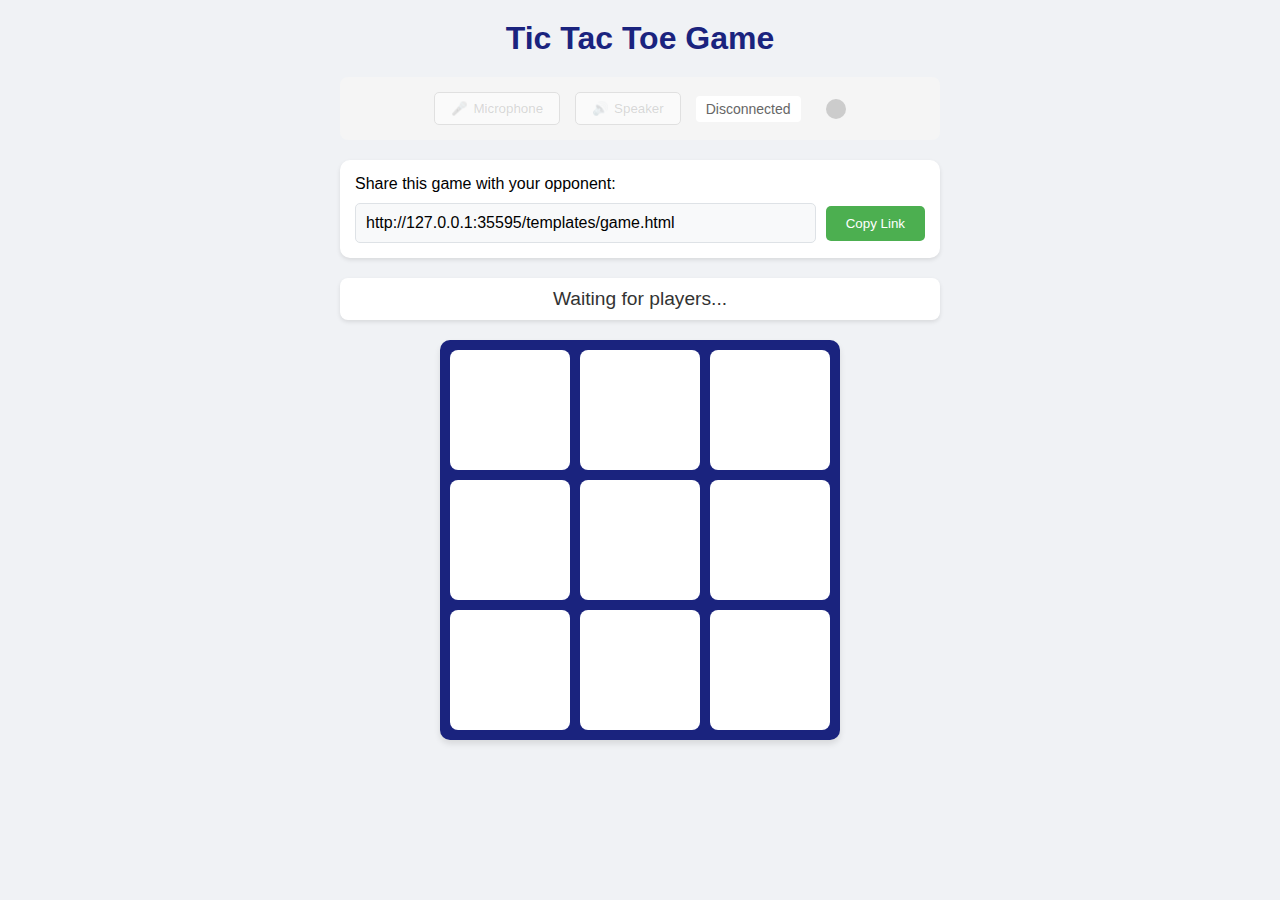
==== templates/game.html @ 7801955a "ass" ====
<!DOCTYPE html>
<html>
<head>
    <title>Tic Tac Toe - Game</title>
    <meta name="viewport" content="width=device-width, initial-scale=1.0">
    <link rel="stylesheet" href="/static/css/game.css">
    <style>
        .voice-controls {
            margin: 20px 0;
            padding: 15px;
            background: #f5f5f5;
            border-radius: 8px;
            display: flex;
            justify-content: center;
            align-items: center;
            gap: 15px;
            flex-wrap: wrap;
        }

        .voice-btn {
            padding: 8px 16px;
            border-radius: 5px;
            border: 1px solid #ccc;
            background: #fff;
            cursor: pointer;
            display: flex;
            align-items: center;
            gap: 5px;
            transition: all 0.3s;
        }

        .voice-btn.active {
            background: #e0e0e0;
        }

        .voice-btn:disabled {
            opacity: 0.5;
            cursor: not-allowed;
        }

        .connection-status {
            font-size: 14px;
            color: #666;
            padding: 5px 10px;
            border-radius: 4px;
            background: #fff;
        }

        .audio-indicator {
            width: 20px;
            height: 20px;
            border-radius: 50%;
            background: #ccc;
            margin-left: 10px;
        }

        .audio-indicator.active {
            background: #4CAF50;
            animation: pulse 1.5s infinite;
        }

        @keyframes pulse {
            0% { transform: scale(1); }
            50% { transform: scale(1.1); }
            100% { transform: scale(1); }
        }
    </style>
</head>
<body>
    <div class="container">
        <h1>Tic Tac Toe Game</h1>
        
        <!-- Voice Chat Controls -->
        <div class="voice-controls">
            <button id="micToggle" class="voice-btn" disabled>
                <span class="mic-icon">🎤</span> Microphone
            </button>
            <button id="speakerToggle" class="voice-btn" disabled>
                <span class="speaker-icon">🔊</span> Speaker
            </button>
            <div id="connectionStatus" class="connection-status">Voice: Waiting for opponent...</div>
            <div id="audioIndicator" class="audio-indicator"></div>
        </div>

        <div class="game-link">
            <div>Share this game with your opponent:</div>
            <div class="copy-link">
                <div class="game-url" id="gameUrl"></div>
                <button class="copy-button" onclick="copyGameLink()">Copy Link</button>
            </div>
        </div>
        <div id="status">Waiting for players...</div>
        <div class="board" id="board">
            <div class="cell" onclick="makeMove(0)"></div>
            <div class="cell" onclick="makeMove(1)"></div>
            <div class="cell" onclick="makeMove(2)"></div>
            <div class="cell" onclick="makeMove(3)"></div>
            <div class="cell" onclick="makeMove(4)"></div>
            <div class="cell" onclick="makeMove(5)"></div>
            <div class="cell" onclick="makeMove(6)"></div>
            <div class="cell" onclick="makeMove(7)"></div>
            <div class="cell" onclick="makeMove(8)"></div>
        </div>
        <div id="winnerDisplay" class="winner"></div>
        <button id="restartButton" onclick="restartGame()">Play Again</button>
    </div>
    <div id="toast" class="toast">Link copied to clipboard!</div>

    <script>
        let socket;
        let playerSymbol;
        let currentPlayer;
        let gameOver = false;
        let peerConnection;
        let localStream;
        let remoteStream;
        let isMuted = false;
        let isSpeakerOn = true;
        let audioContext;
        let audioAnalyser;
        let audioDataArray;

        // WebRTC configuration
        const configuration = {
            iceServers: [
                { urls: 'stun:stun.l.google.com:19302' },
                { urls: 'stun:stun1.l.google.com:19302' },
                { urls: 'stun:stun2.l.google.com:19302' },
                { urls: 'stun:stun3.l.google.com:19302' },
                { urls: 'stun:stun4.l.google.com:19302' }
            ]
        };

        // Audio visualization setup
        function setupAudioVisualization(stream) {
            audioContext = new (window.AudioContext || window.webkitAudioContext)();
            const source = audioContext.createMediaStreamSource(stream);
            audioAnalyser = audioContext.createAnalyser();
            audioAnalyser.fftSize = 32;
            source.connect(audioAnalyser);
            audioDataArray = new Uint8Array(audioAnalyser.frequencyBinCount);

            // Visualize audio levels
            function visualize() {
                if (!audioAnalyser) return;
                audioAnalyser.getByteFrequencyData(audioDataArray);
                const audioLevel = audioDataArray.reduce((a, b) => a + b) / audioDataArray.length;
                const indicator = document.getElementById('audioIndicator');
                indicator.classList.toggle('active', audioLevel > 50);
                requestAnimationFrame(visualize);
            }
            visualize();
        }

        async function initializeVoiceChat() {
            try {
                localStream = await navigator.mediaDevices.getUserMedia({ 
                    audio: {
                        echoCancellation: true,
                        noiseSuppression: true,
                        autoGainControl: true
                    }
                });
                
                setupAudioVisualization(localStream);
                
                const micToggle = document.getElementById('micToggle');
                const speakerToggle = document.getElementById('speakerToggle');
                micToggle.disabled = false;
                speakerToggle.disabled = false;
                
                setupPeerConnection();
                
                document.getElementById('connectionStatus').textContent = 'Voice: Ready';
            } catch (err) {
                console.error('Error accessing microphone:', err);
                document.getElementById('connectionStatus').textContent = 'Voice: Microphone access denied';
            }
        }

        function setupPeerConnection() {
            peerConnection = new RTCPeerConnection(configuration);

            localStream.getTracks().forEach(track => {
                peerConnection.addTrack(track, localStream);
            });

            peerConnection.ontrack = (event) => {
                remoteStream = event.streams[0];
                setupAudioVisualization(remoteStream);
            };

            peerConnection.onicecandidate = (event) => {
                if (event.candidate) {
                    socket.send(JSON.stringify({
                        type: 'ice-candidate',
                        candidate: event.candidate
                    }));
                }
            };

            peerConnection.onconnectionstatechange = () => {
                const statusElement = document.getElementById('connectionStatus');
                switch(peerConnection.connectionState) {
                    case 'connected':
                        statusElement.textContent = 'Voice: Connected';
                        break;
                    case 'disconnected':
                        statusElement.textContent = 'Voice: Disconnected';
                        break;
                    case 'failed':
                        statusElement.textContent = 'Voice: Connection failed';
                        break;
                }
            };
        }

        document.getElementById('micToggle').addEventListener('click', () => {
            isMuted = !isMuted;
            if (localStream) {
                localStream.getAudioTracks()[0].enabled = !isMuted;
            }
            const micButton = document.getElementById('micToggle');
            micButton.innerHTML = isMuted ? 
                '<span class="mic-icon">🎤</span> Unmute' : 
                '<span class="mic-icon">🎤</span> Mute';
            micButton.classList.toggle('active', isMuted);
        });

        document.getElementById('speakerToggle').addEventListener('click', () => {
            isSpeakerOn = !isSpeakerOn;
            if (remoteStream) {
                remoteStream.getAudioTracks()[0].enabled = isSpeakerOn;
            }
            const speakerButton = document.getElementById('speakerToggle');
            speakerButton.innerHTML = isSpeakerOn ? 
                '<span class="speaker-icon">🔊</span> Speaker' : 
                '<span class="speaker-icon">🔈</span> Muted';
            speakerButton.classList.toggle('active', !isSpeakerOn);
        });

        function connect() {
            const gameId = window.location.pathname.split('/').pop();
            const protocol = window.location.protocol === 'https:' ? 'wss:' : 'ws:';
            const wsUrl = `${protocol}//${window.location.host}/ws/${gameId}`;
            
            document.getElementById('gameUrl').textContent = window.location.href;
            
            socket = new WebSocket(wsUrl);

            socket.onopen = function() {
                initializeVoiceChat();
            };

            socket.onmessage = async function(event) {
                const data = JSON.parse(event.data);
                
                switch(data.type) {
                    case 'ice-candidate':
                        if (peerConnection) {
                            try {
                                await peerConnection.addIceCandidate(data.candidate);
                            } catch (err) {
                                console.error('Error adding ICE candidate:', err);
                            }
                        }
                        break;

                    case 'offer':
                        if (peerConnection) {
                            try {
                                await peerConnection.setRemoteDescription(new RTCSessionDescription(data.offer));
                                const answer = await peerConnection.createAnswer();
                                await peerConnection.setLocalDescription(answer);
                                socket.send(JSON.stringify({
                                    type: 'answer',
                                    answer: answer
                                }));
                            } catch (err) {
                                console.error('Error handling offer:', err);
                            }
                        }
                        break;

                    case 'answer':
                        if (peerConnection) {
                            try {
                                await peerConnection.setRemoteDescription(new RTCSessionDescription(data.answer));
                            } catch (err) {
                                console.error('Error handling answer:', err);
                            }
                        }
                        break;

                    case 'init':
                        playerSymbol = data.symbol;
                        currentPlayer = data.currentPlayer;
                        gameOver = data.gameOver;
                        updateBoard(data.board);
                        updateGameState(data);
                        
                        if (data.playersReady === 2) {
                            updateStatus();
                            if (playerSymbol === 'O' && peerConnection) {
                                try {
                                    const offer = await peerConnection.createOffer();
                                    await peerConnection.setLocalDescription(offer);
                                    socket.send(JSON.stringify({
                                        type: 'offer',
                                        offer: offer
                                    }));
                                } catch (err) {
                                    console.error('Error creating offer:', err);
                                }
                            }
                        }
                        break;

                    case 'update':
                        currentPlayer = data.currentPlayer;
                        gameOver = data.gameOver;
                        updateBoard(data.board);
                        updateGameState(data);
                        break;
                }
            };

            socket.onerror = function(error) {
                console.error('WebSocket Error:', error);
                document.getElementById('connectionStatus').textContent = 'Connection error';
            };

            socket.onclose = function() {
                console.log('WebSocket Connection Closed');
                document.getElementById('connectionStatus').textContent = 'Disconnected';
                if (peerConnection) {
                    peerConnection.close();
                }
                if (localStream) {
                    localStream.getTracks().forEach(track => track.stop());
                }
                if (audioContext) {
                    audioContext.close();
                }
            };
        }

        function updateBoard(board) {
            const cells = document.getElementsByClassName('cell');
            for (let i = 0; i < cells.length; i++) {
                cells[i].textContent = board[i] || '';
                cells[i].className = 'cell' + (gameOver ? ' disabled' : '');
            }
        }

        function updateStatus() {
            const statusElement = document.getElementById('status');
            if (gameOver) {
                statusElement.textContent = 'Game Over';
            } else {
                statusElement.textContent = `You are Player ${playerSymbol}. ${currentPlayer}'s turn`;
            }
        }

        function updateGameState(data) {
            const winnerDisplay = document.getElementById('winnerDisplay');
            const restartButton = document.getElementById('restartButton');
            
            if (data.gameOver) {
                if (data.winner === 'draw') {
                    winnerDisplay.textContent = "It's a Draw!";
                } else {
                    winnerDisplay.textContent = `Player ${data.winner} Wins!`;
                }
                restartButton.style.display = 'block';
            } else {
                winnerDisplay.textContent = '';
                restartButton.style.display = 'none';
            }
            
            updateStatus();
        }

        function makeMove(position) {
            if (!gameOver && currentPlayer === playerSymbol) {
                socket.send(JSON.stringify({
                    type: 'move',
                    position: position
                }));
            }
        }

        function restartGame() {
            socket.send(JSON.stringify({
                type: 'restart'
            }));
        }

        function copyGameLink() {
            navigator.clipboard.writeText(window.location.href)
                .then(() => {
                    showToast();
                })
                .catch(err => {
                    console.error('Failed to copy:', err);
                });
        }

        function showToast() {
            const toast = document.getElementById('toast');
            toast.style.display = 'block';
            setTimeout(() => {
                toast.style.display = 'none';
            }, 2000);
        }

        // Handle page visibility changes
        document.addEventListener('visibilitychange', () => {
            if (document.hidden && localStream) {
                // Mute audio when tab is not visible
                localStream.getAudioTracks().forEach(track => {
                    track.enabled = false;
                });
                document.getElementById('micToggle').classList.add('active');
            } else if (!document.hidden && localStream && !isMuted) {
                // Unmute audio when tab becomes visible (if not manually muted)
                localStream.getAudioTracks().forEach(track => {
                    track.enabled = true;
                });
                document.getElementById('micToggle').classList.remove('active');
            }
        });

        // Handle before unload to cleanup resources
        window.addEventListener('beforeunload', () => {
            if (peerConnection) {
                peerConnection.close();
            }
            if (localStream) {
                localStream.getTracks().forEach(track => track.stop());
            }
            if (audioContext) {
                audioContext.close();
            }
            if (socket) {
                socket.close();
            }
        });

        // Initialize connection when page loads
        connect();
    </script>
</body>
</html>
---- static/css/game.css ----
* {
    margin: 0;
    padding: 0;
    box-sizing: border-box;
    font-family: 'Arial', sans-serif;
}

body {
    background-color: #f0f2f5;
    min-height: 100vh;
    padding: 20px;
    display: flex;
    flex-direction: column;
    align-items: center;
}

.container {
    max-width: 600px;
    width: 100%;
    margin: 0 auto;
}

h1 {
    color: #1a237e;
    text-align: center;
    margin-bottom: 20px;
    font-size: 2rem;
}

.game-link {
    background-color: #ffffff;
    border-radius: 10px;
    padding: 15px;
    margin: 20px 0;
    box-shadow: 0 2px 4px rgba(0,0,0,0.1);
    width: 100%;
}

.copy-link {
    display: flex;
    align-items: center;
    gap: 10px;
    margin-top: 10px;
}

.game-url {
    flex: 1;
    padding: 10px;
    background-color: #f8f9fa;
    border-radius: 5px;
    border: 1px solid #dee2e6;
    word-break: break-all;
}

.copy-button {
    padding: 10px 20px;
    background-color: #4CAF50;
    color: white;
    border: none;
    border-radius: 5px;
    cursor: pointer;
    transition: background-color 0.3s;
}

.copy-button:hover {
    background-color: #45a049;
}

#status {
    text-align: center;
    font-size: 1.2rem;
    margin: 15px 0;
    color: #333;
    padding: 10px;
    background-color: #fff;
    border-radius: 8px;
    box-shadow: 0 2px 4px rgba(0,0,0,0.1);
}

.board {
    display: grid;
    grid-template-columns: repeat(3, 1fr);
    gap: 10px;
    max-width: 400px;
    width: 100%;
    margin: 20px auto;
    background-color: #1a237e;
    padding: 10px;
    border-radius: 10px;
    box-shadow: 0 4px 6px rgba(0,0,0,0.1);
}

.cell {
    aspect-ratio: 1;
    background-color: white;
    border: none;
    border-radius: 8px;
    display: flex;
    align-items: center;
    justify-content: center;
    font-size: min(10vw, 40px);
    font-weight: bold;
    cursor: pointer;
    transition: all 0.3s ease;
    color: #1a237e;
}

.cell:hover:not(.disabled) {
    transform: scale(0.95);
    background-color: #e3f2fd;
}

.cell.disabled {
    cursor: not-allowed;
    opacity: 0.8;
}

.winner {
    text-align: center;
    font-size: 1.5rem;
    margin: 20px 0;
    color: #2e7d32;
    font-weight: bold;
}

#restartButton {
    padding: 12px 30px;
    font-size: 1.1rem;
    background-color: #1a237e;
    color: white;
    border: none;
    border-radius: 25px;
    cursor: pointer;
    transition: all 0.3s ease;
    display: none;
    margin: 20px auto;
}

#restartButton:hover {
    background-color: #283593;
    transform: scale(1.05);
}

/* Toast notification style */
.toast {
    position: fixed;
    bottom: 20px;
    left: 50%;
    transform: translateX(-50%);
    background-color: #333;
    color: white;
    padding: 12px 24px;
    border-radius: 25px;
    display: none;
    animation: fadeInOut 2s ease;
}

@keyframes fadeInOut {
    0% { opacity: 0; transform: translate(-50%, 20px); }
    20% { opacity: 1; transform: translate(-50%, 0); }
    80% { opacity: 1; transform: translate(-50%, 0); }
    100% { opacity: 0; transform: translate(-50%, -20px); }
}

/* Responsive design */
@media (max-width: 480px) {
    body {
        padding: 10px;
    }

    h1 {
        font-size: 1.5rem;
    }

    .game-link {
        padding: 10px;
    }

    .copy-link {
        flex-direction: column;
    }

    .copy-button {
        width: 100%;
    }
}
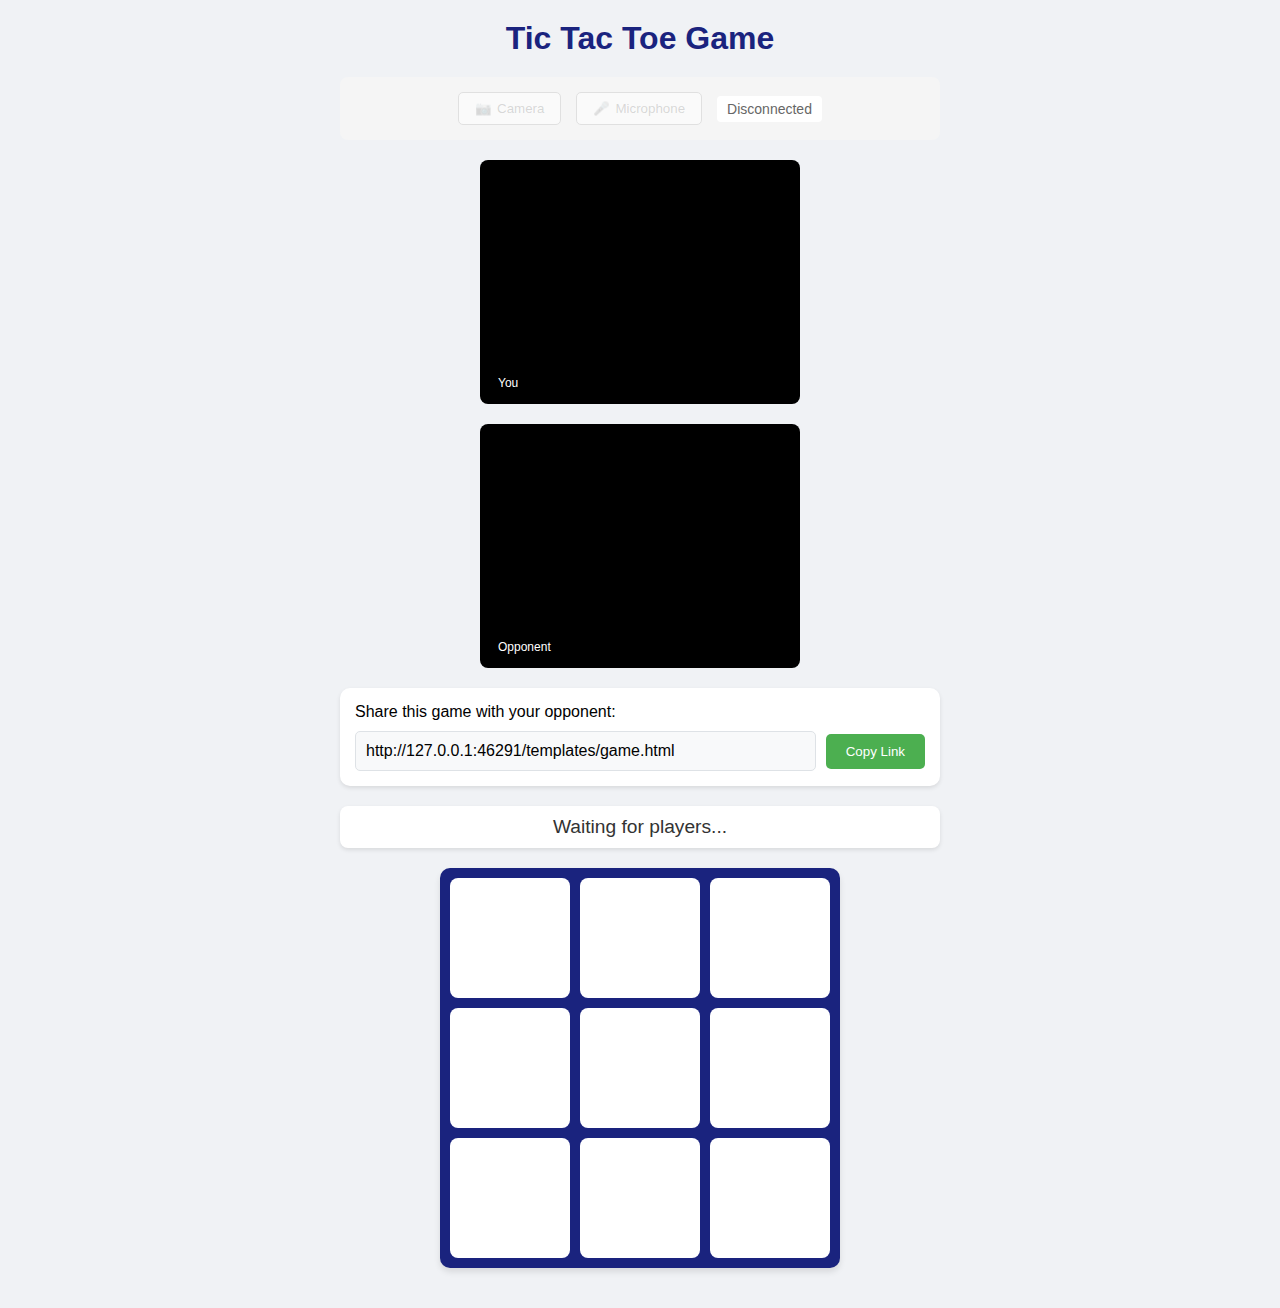
==== commit c3ccb4d9: "aa" ====
--- a/templates/game.html
+++ b/templates/game.html
@@ -5,7 +5,7 @@
     <meta name="viewport" content="width=device-width, initial-scale=1.0">
     <link rel="stylesheet" href="/static/css/game.css">
     <style>
-        .voice-controls {
+        .video-controls {
             margin: 20px 0;
             padding: 15px;
             background: #f5f5f5;
@@ -17,7 +17,7 @@
             flex-wrap: wrap;
         }
 
-        .voice-btn {
+        .video-btn {
             padding: 8px 16px;
             border-radius: 5px;
             border: 1px solid #ccc;
@@ -29,11 +29,11 @@
             transition: all 0.3s;
         }
 
-        .voice-btn.active {
+        .video-btn.active {
             background: #e0e0e0;
         }
 
-        .voice-btn:disabled {
+        .video-btn:disabled {
             opacity: 0.5;
             cursor: not-allowed;
         }
@@ -46,23 +46,37 @@
             background: #fff;
         }
 
-        .audio-indicator {
-            width: 20px;
-            height: 20px;
-            border-radius: 50%;
-            background: #ccc;
-            margin-left: 10px;
-        }
-
-        .audio-indicator.active {
-            background: #4CAF50;
-            animation: pulse 1.5s infinite;
-        }
-
-        @keyframes pulse {
-            0% { transform: scale(1); }
-            50% { transform: scale(1.1); }
-            100% { transform: scale(1); }
+        .video-container {
+            display: flex;
+            justify-content: center;
+            gap: 20px;
+            margin-bottom: 20px;
+            flex-wrap: wrap;
+        }
+
+        .video-wrapper {
+            position: relative;
+            width: 320px;
+            background: #000;
+            border-radius: 8px;
+            overflow: hidden;
+        }
+
+        .video-wrapper video {
+            width: 100%;
+            height: 240px;
+            object-fit: cover;
+        }
+
+        .video-label {
+            position: absolute;
+            bottom: 10px;
+            left: 10px;
+            background: rgba(0, 0, 0, 0.5);
+            color: white;
+            padding: 4px 8px;
+            border-radius: 4px;
+            font-size: 12px;
         }
     </style>
 </head>
@@ -70,16 +84,27 @@
     <div class="container">
         <h1>Tic Tac Toe Game</h1>
         
-        <!-- Voice Chat Controls -->
-        <div class="voice-controls">
-            <button id="micToggle" class="voice-btn" disabled>
+        <!-- Video Chat Controls -->
+        <div class="video-controls">
+            <button id="cameraToggle" class="video-btn" disabled>
+                <span class="camera-icon">📷</span> Camera
+            </button>
+            <button id="micToggle" class="video-btn" disabled>
                 <span class="mic-icon">🎤</span> Microphone
             </button>
-            <button id="speakerToggle" class="voice-btn" disabled>
-                <span class="speaker-icon">🔊</span> Speaker
-            </button>
-            <div id="connectionStatus" class="connection-status">Voice: Waiting for opponent...</div>
-            <div id="audioIndicator" class="audio-indicator"></div>
+            <div id="connectionStatus" class="connection-status">Video: Waiting for opponent...</div>
+        </div>
+
+        <!-- Video Streams -->
+        <div class="video-container">
+            <div class="video-wrapper">
+                <video id="localVideo" autoplay muted playsinline></video>
+                <div class="video-label">You</div>
+            </div>
+            <div class="video-wrapper">
+                <video id="remoteVideo" autoplay playsinline></video>
+                <div class="video-label">Opponent</div>
+            </div>
         </div>
 
         <div class="game-link">
@@ -114,11 +139,8 @@
         let peerConnection;
         let localStream;
         let remoteStream;
-        let isMuted = false;
-        let isSpeakerOn = true;
-        let audioContext;
-        let audioAnalyser;
-        let audioDataArray;
+        let isVideoMuted = false;
+        let isAudioMuted = false;
 
         // WebRTC configuration
         const configuration = {
@@ -131,30 +153,13 @@
             ]
         };
 
-        // Audio visualization setup
-        function setupAudioVisualization(stream) {
-            audioContext = new (window.AudioContext || window.webkitAudioContext)();
-            const source = audioContext.createMediaStreamSource(stream);
-            audioAnalyser = audioContext.createAnalyser();
-            audioAnalyser.fftSize = 32;
-            source.connect(audioAnalyser);
-            audioDataArray = new Uint8Array(audioAnalyser.frequencyBinCount);
-
-            // Visualize audio levels
-            function visualize() {
-                if (!audioAnalyser) return;
-                audioAnalyser.getByteFrequencyData(audioDataArray);
-                const audioLevel = audioDataArray.reduce((a, b) => a + b) / audioDataArray.length;
-                const indicator = document.getElementById('audioIndicator');
-                indicator.classList.toggle('active', audioLevel > 50);
-                requestAnimationFrame(visualize);
-            }
-            visualize();
-        }
-
-        async function initializeVoiceChat() {
+        async function initializeVideoChat() {
             try {
                 localStream = await navigator.mediaDevices.getUserMedia({ 
+                    video: {
+                        width: { ideal: 1280 },
+                        height: { ideal: 720 }
+                    },
                     audio: {
                         echoCancellation: true,
                         noiseSuppression: true,
@@ -162,19 +167,19 @@
                     }
                 });
                 
-                setupAudioVisualization(localStream);
+                document.getElementById('localVideo').srcObject = localStream;
                 
+                const cameraToggle = document.getElementById('cameraToggle');
                 const micToggle = document.getElementById('micToggle');
-                const speakerToggle = document.getElementById('speakerToggle');
+                cameraToggle.disabled = false;
                 micToggle.disabled = false;
-                speakerToggle.disabled = false;
                 
                 setupPeerConnection();
                 
-                document.getElementById('connectionStatus').textContent = 'Voice: Ready';
+                document.getElementById('connectionStatus').textContent = 'Video: Ready';
             } catch (err) {
-                console.error('Error accessing microphone:', err);
-                document.getElementById('connectionStatus').textContent = 'Voice: Microphone access denied';
+                console.error('Error accessing camera/microphone:', err);
+                document.getElementById('connectionStatus').textContent = 'Video: Camera/Microphone access denied';
             }
         }
 
@@ -187,7 +192,7 @@
 
             peerConnection.ontrack = (event) => {
                 remoteStream = event.streams[0];
-                setupAudioVisualization(remoteStream);
+                document.getElementById('remoteVideo').srcObject = remoteStream;
             };
 
             peerConnection.onicecandidate = (event) => {
@@ -203,40 +208,44 @@
                 const statusElement = document.getElementById('connectionStatus');
                 switch(peerConnection.connectionState) {
                     case 'connected':
-                        statusElement.textContent = 'Voice: Connected';
+                        statusElement.textContent = 'Video: Connected';
                         break;
                     case 'disconnected':
-                        statusElement.textContent = 'Voice: Disconnected';
+                        statusElement.textContent = 'Video: Disconnected';
                         break;
                     case 'failed':
-                        statusElement.textContent = 'Voice: Connection failed';
-                        break;
-                }
-            };
-        }
+                        statusElement.textContent = 'Video: Connection failed';
+                        break;
+                }
+            };
+        }
+
+        document.getElementById('cameraToggle').addEventListener('click', () => {
+            isVideoMuted = !isVideoMuted;
+            if (localStream) {
+                localStream.getVideoTracks().forEach(track => {
+                    track.enabled = !isVideoMuted;
+                });
+            }
+            const cameraButton = document.getElementById('cameraToggle');
+            cameraButton.innerHTML = isVideoMuted ? 
+                '<span class="camera-icon">📷</span> Start Video' : 
+                '<span class="camera-icon">📷</span> Stop Video';
+            cameraButton.classList.toggle('active', isVideoMuted);
+        });
 
         document.getElementById('micToggle').addEventListener('click', () => {
-            isMuted = !isMuted;
+            isAudioMuted = !isAudioMuted;
             if (localStream) {
-                localStream.getAudioTracks()[0].enabled = !isMuted;
+                localStream.getAudioTracks().forEach(track => {
+                    track.enabled = !isAudioMuted;
+                });
             }
             const micButton = document.getElementById('micToggle');
-            micButton.innerHTML = isMuted ? 
+            micButton.innerHTML = isAudioMuted ? 
                 '<span class="mic-icon">🎤</span> Unmute' : 
                 '<span class="mic-icon">🎤</span> Mute';
-            micButton.classList.toggle('active', isMuted);
-        });
-
-        document.getElementById('speakerToggle').addEventListener('click', () => {
-            isSpeakerOn = !isSpeakerOn;
-            if (remoteStream) {
-                remoteStream.getAudioTracks()[0].enabled = isSpeakerOn;
-            }
-            const speakerButton = document.getElementById('speakerToggle');
-            speakerButton.innerHTML = isSpeakerOn ? 
-                '<span class="speaker-icon">🔊</span> Speaker' : 
-                '<span class="speaker-icon">🔈</span> Muted';
-            speakerButton.classList.toggle('active', !isSpeakerOn);
+            micButton.classList.toggle('active', isAudioMuted);
         });
 
         function connect() {
@@ -249,7 +258,7 @@
             socket = new WebSocket(wsUrl);
 
             socket.onopen = function() {
-                initializeVoiceChat();
+                initializeVideoChat();
             };
 
             socket.onmessage = async function(event) {
@@ -339,9 +348,6 @@
                 if (localStream) {
                     localStream.getTracks().forEach(track => track.stop());
                 }
-                if (audioContext) {
-                    audioContext.close();
-                }
             };
         }
 
@@ -417,17 +423,24 @@
         // Handle page visibility changes
         document.addEventListener('visibilitychange', () => {
             if (document.hidden && localStream) {
-                // Mute audio when tab is not visible
-                localStream.getAudioTracks().forEach(track => {
+                // Pause video and audio when tab is not visible
+                localStream.getTracks().forEach(track => {
                     track.enabled = false;
                 });
+                document.getElementById('cameraToggle').classList.add('active');
                 document.getElementById('micToggle').classList.add('active');
-            } else if (!document.hidden && localStream && !isMuted) {
-                // Unmute audio when tab becomes visible (if not manually muted)
-                localStream.getAudioTracks().forEach(track => {
-                    track.enabled = true;
-                });
-                document.getElementById('micToggle').classList.remove('active');
+            } else if (!document.hidden && localStream) {
+                // Resume video and audio when tab becomes visible (if not manually muted)
+                localStream.getTracks().forEach(track => {
+                    if (track.kind === 'video' && !isVideoMuted) {
+                        track.enabled = true;
+                    }
+                    if (track.kind === 'audio' && !isAudioMuted) {
+                        track.enabled = true;
+                    }
+                });
+                if (!isVideoMuted) document.getElementById('cameraToggle').classList.remove('active');
+                if (!isAudioMuted) document.getElementById('micToggle').classList.remove('active');
             }
         });
 
@@ -438,9 +451,6 @@
             }
             if (localStream) {
                 localStream.getTracks().forEach(track => track.stop());
-            }
-            if (audioContext) {
-                audioContext.close();
             }
             if (socket) {
                 socket.close();
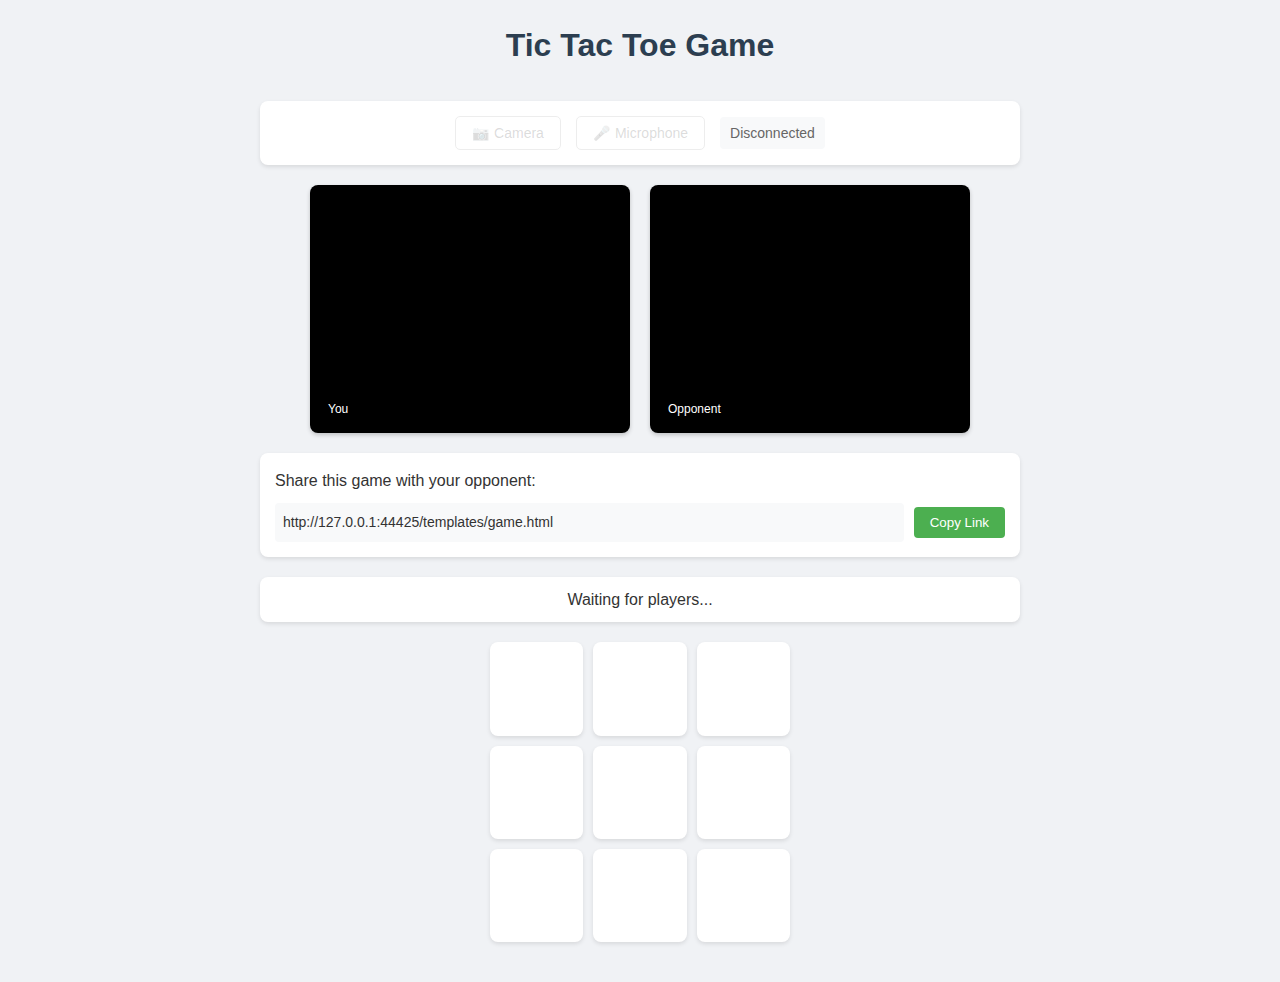
==== commit 1ee9bb43: "ad" ====
--- a/templates/game.html
+++ b/templates/game.html
@@ -3,30 +3,60 @@
 <head>
     <title>Tic Tac Toe - Game</title>
     <meta name="viewport" content="width=device-width, initial-scale=1.0">
-    <link rel="stylesheet" href="/static/css/game.css">
     <style>
+        * {
+            box-sizing: border-box;
+            margin: 0;
+            padding: 0;
+        }
+
+        body {
+            font-family: Arial, sans-serif;
+            line-height: 1.6;
+            background: #f0f2f5;
+            color: #333;
+        }
+
+        .container {
+            max-width: 800px;
+            margin: 0 auto;
+            padding: 20px;
+        }
+
+        h1 {
+            text-align: center;
+            color: #2c3e50;
+            margin-bottom: 30px;
+        }
+
         .video-controls {
             margin: 20px 0;
             padding: 15px;
-            background: #f5f5f5;
+            background: #fff;
             border-radius: 8px;
             display: flex;
             justify-content: center;
             align-items: center;
             gap: 15px;
             flex-wrap: wrap;
+            box-shadow: 0 2px 4px rgba(0,0,0,0.1);
         }
 
         .video-btn {
             padding: 8px 16px;
             border-radius: 5px;
-            border: 1px solid #ccc;
+            border: 1px solid #ddd;
             background: #fff;
             cursor: pointer;
             display: flex;
             align-items: center;
             gap: 5px;
             transition: all 0.3s;
+            font-size: 14px;
+        }
+
+        .video-btn:hover {
+            background: #f5f5f5;
         }
 
         .video-btn.active {
@@ -43,7 +73,7 @@
             color: #666;
             padding: 5px 10px;
             border-radius: 4px;
-            background: #fff;
+            background: #f8f9fa;
         }
 
         .video-container {
@@ -60,6 +90,7 @@
             background: #000;
             border-radius: 8px;
             overflow: hidden;
+            box-shadow: 0 2px 4px rgba(0,0,0,0.2);
         }
 
         .video-wrapper video {
@@ -77,6 +108,136 @@
             padding: 4px 8px;
             border-radius: 4px;
             font-size: 12px;
+        }
+
+        .game-link {
+            background: #fff;
+            padding: 15px;
+            border-radius: 8px;
+            margin-bottom: 20px;
+            box-shadow: 0 2px 4px rgba(0,0,0,0.1);
+        }
+
+        .copy-link {
+            display: flex;
+            gap: 10px;
+            margin-top: 10px;
+            align-items: center;
+        }
+
+        .game-url {
+            flex: 1;
+            padding: 8px;
+            background: #f8f9fa;
+            border-radius: 4px;
+            font-size: 14px;
+            word-break: break-all;
+        }
+
+        .copy-button {
+            padding: 8px 16px;
+            background: #4CAF50;
+            color: white;
+            border: none;
+            border-radius: 4px;
+            cursor: pointer;
+            transition: background 0.3s;
+        }
+
+        .copy-button:hover {
+            background: #45a049;
+        }
+
+        .board {
+            display: grid;
+            grid-template-columns: repeat(3, 1fr);
+            gap: 10px;
+            margin: 20px auto;
+            max-width: 300px;
+        }
+
+        .cell {
+            aspect-ratio: 1;
+            background: #fff;
+            border-radius: 8px;
+            display: flex;
+            align-items: center;
+            justify-content: center;
+            font-size: 2em;
+            font-weight: bold;
+            cursor: pointer;
+            transition: all 0.3s;
+            box-shadow: 0 2px 4px rgba(0,0,0,0.1);
+        }
+
+        .cell:hover:not(.disabled) {
+            background: #f8f9fa;
+            transform: scale(1.05);
+        }
+
+        .cell.disabled {
+            cursor: not-allowed;
+            opacity: 0.8;
+        }
+
+        #status {
+            text-align: center;
+            margin: 20px 0;
+            padding: 10px;
+            background: #fff;
+            border-radius: 8px;
+            box-shadow: 0 2px 4px rgba(0,0,0,0.1);
+        }
+
+        .winner {
+            text-align: center;
+            font-size: 1.5em;
+            font-weight: bold;
+            margin: 20px 0;
+            color: #2c3e50;
+        }
+
+        #restartButton {
+            display: none;
+            margin: 20px auto;
+            padding: 10px 20px;
+            background: #3498db;
+            color: white;
+            border: none;
+            border-radius: 4px;
+            cursor: pointer;
+            transition: background 0.3s;
+        }
+
+        #restartButton:hover {
+            background: #2980b9;
+        }
+
+        .toast {
+            display: none;
+            position: fixed;
+            bottom: 20px;
+            left: 50%;
+            transform: translateX(-50%);
+            background: rgba(0, 0, 0, 0.8);
+            color: white;
+            padding: 10px 20px;
+            border-radius: 4px;
+            font-size: 14px;
+        }
+
+        @media (max-width: 600px) {
+            .container {
+                padding: 10px;
+            }
+            
+            .video-wrapper {
+                width: 100%;
+            }
+
+            .cell {
+                font-size: 1.5em;
+            }
         }
     </style>
 </head>
@@ -114,7 +275,9 @@
                 <button class="copy-button" onclick="copyGameLink()">Copy Link</button>
             </div>
         </div>
+        
         <div id="status">Waiting for players...</div>
+        
         <div class="board" id="board">
             <div class="cell" onclick="makeMove(0)"></div>
             <div class="cell" onclick="makeMove(1)"></div>
@@ -126,9 +289,11 @@
             <div class="cell" onclick="makeMove(7)"></div>
             <div class="cell" onclick="makeMove(8)"></div>
         </div>
+        
         <div id="winnerDisplay" class="winner"></div>
         <button id="restartButton" onclick="restartGame()">Play Again</button>
     </div>
+    
     <div id="toast" class="toast">Link copied to clipboard!</div>
 
     <script>
@@ -142,7 +307,6 @@
         let isVideoMuted = false;
         let isAudioMuted = false;
 
-        // WebRTC configuration
         const configuration = {
             iceServers: [
                 { urls: 'stun:stun.l.google.com:19302' },
@@ -184,17 +348,29 @@
         }
 
         function setupPeerConnection() {
+            if (peerConnection) {
+                peerConnection.close();
+            }
+            
             peerConnection = new RTCPeerConnection(configuration);
-
-            localStream.getTracks().forEach(track => {
-                peerConnection.addTrack(track, localStream);
-            });
-
+            
+            // Add local stream tracks to the connection
+            if (localStream) {
+                localStream.getTracks().forEach(track => {
+                    peerConnection.addTrack(track, localStream);
+                });
+            }
+
+            // Handle incoming remote stream
             peerConnection.ontrack = (event) => {
-                remoteStream = event.streams[0];
-                document.getElementById('remoteVideo').srcObject = remoteStream;
-            };
-
+                if (event.streams && event.streams[0]) {
+                    document.getElementById('remoteVideo').srcObject = event.streams[0];
+                    remoteStream = event.streams[0];
+                    document.getElementById('connectionStatus').textContent = 'Video: Connected';
+                }
+            };
+
+            // Handle ICE candidates
             peerConnection.onicecandidate = (event) => {
                 if (event.candidate) {
                     socket.send(JSON.stringify({
@@ -204,18 +380,30 @@
                 }
             };
 
+            // Connection state changes
             peerConnection.onconnectionstatechange = () => {
-                const statusElement = document.getElementById('connectionStatus');
                 switch(peerConnection.connectionState) {
                     case 'connected':
-                        statusElement.textContent = 'Video: Connected';
+                        document.getElementById('connectionStatus').textContent = 'Video: Connected';
                         break;
                     case 'disconnected':
-                        statusElement.textContent = 'Video: Disconnected';
-                        break;
                     case 'failed':
-                        statusElement.textContent = 'Video: Connection failed';
-                        break;
+                        document.getElementById('connectionStatus').textContent = 'Video: Disconnected';
+                        if (remoteStream) {
+                            remoteStream.getTracks().forEach(track => track.stop());
+                            document.getElementById('remoteVideo').srcObject = null;
+                        }
+                        break;
+                    case 'closed':
+                        document.getElementById('connectionStatus').textContent = 'Video: Connection closed';
+                        break;
+                }
+            };
+
+            // ICE connection state changes
+            peerConnection.oniceconnectionstatechange = () => {
+                if (peerConnection.iceConnectionState === 'failed') {
+                    peerConnection.restartIce();
                 }
             };
         }
@@ -258,6 +446,7 @@
             socket = new WebSocket(wsUrl);
 
             socket.onopen = function() {
+                console.log('WebSocket Connected');
                 initializeVideoChat();
             };
 
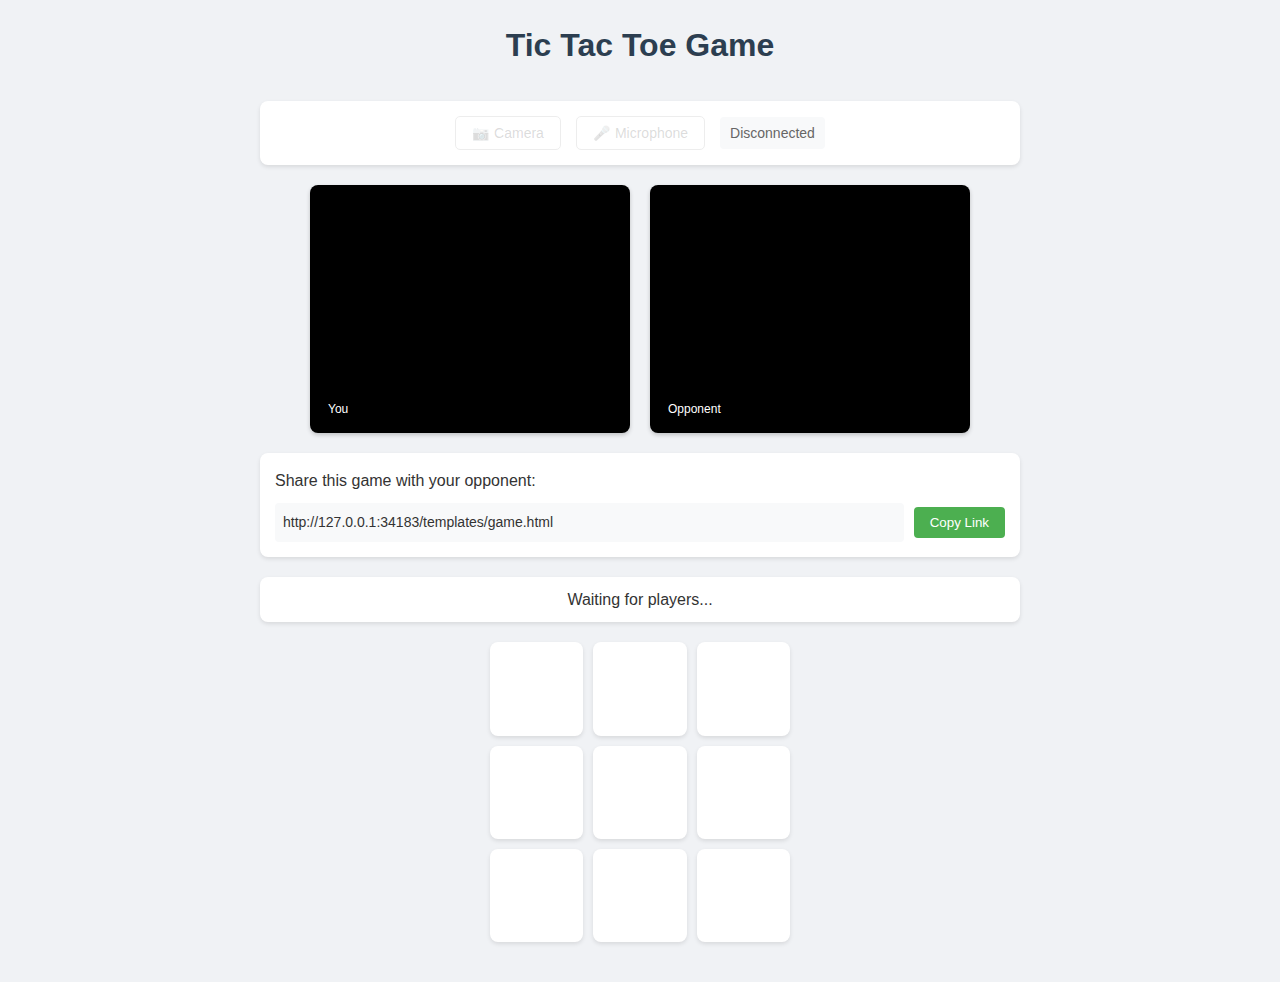
==== commit f23ab074: "aaaaa" ====
--- a/templates/game.html
+++ b/templates/game.html
@@ -245,7 +245,6 @@
     <div class="container">
         <h1>Tic Tac Toe Game</h1>
         
-        <!-- Video Chat Controls -->
         <div class="video-controls">
             <button id="cameraToggle" class="video-btn" disabled>
                 <span class="camera-icon">📷</span> Camera
@@ -256,7 +255,6 @@
             <div id="connectionStatus" class="connection-status">Video: Waiting for opponent...</div>
         </div>
 
-        <!-- Video Streams -->
         <div class="video-container">
             <div class="video-wrapper">
                 <video id="localVideo" autoplay muted playsinline></video>
@@ -311,27 +309,24 @@
             iceServers: [
                 { urls: 'stun:stun.l.google.com:19302' },
                 { urls: 'stun:stun1.l.google.com:19302' },
-                { urls: 'stun:stun2.l.google.com:19302' },
-                { urls: 'stun:stun3.l.google.com:19302' },
-                { urls: 'stun:stun4.l.google.com:19302' }
+                { urls: 'stun:stun2.l.google.com:19302' }
             ]
         };
 
         async function initializeVideoChat() {
             try {
                 localStream = await navigator.mediaDevices.getUserMedia({ 
-                    video: {
-                        width: { ideal: 1280 },
-                        height: { ideal: 720 }
-                    },
-                    audio: {
-                        echoCancellation: true,
-                        noiseSuppression: true,
-                        autoGainControl: true
-                    }
+                    video: true,
+                    audio: true
                 });
                 
-                document.getElementById('localVideo').srcObject = localStream;
+                const localVideo = document.getElementById('localVideo');
+                localVideo.srcObject = localStream;
+                
+                localVideo.onerror = (e) => {
+                    console.error('Local video error:', e);
+                    document.getElementById('connectionStatus').textContent = 'Video: Local stream error';
+                };
                 
                 const cameraToggle = document.getElementById('cameraToggle');
                 const micToggle = document.getElementById('micToggle');
@@ -340,10 +335,10 @@
                 
                 setupPeerConnection();
                 
-                document.getElementById('connectionStatus').textContent = 'Video: Ready';
+                document.getElementById('connectionStatus').textContent = 'Video: Ready - Waiting for opponent...';
             } catch (err) {
                 console.error('Error accessing camera/microphone:', err);
-                document.getElementById('connectionStatus').textContent = 'Video: Camera/Microphone access denied';
+                handleMediaError(err);
             }
         }
 
@@ -354,23 +349,26 @@
             
             peerConnection = new RTCPeerConnection(configuration);
             
-            // Add local stream tracks to the connection
             if (localStream) {
                 localStream.getTracks().forEach(track => {
                     peerConnection.addTrack(track, localStream);
                 });
             }
 
-            // Handle incoming remote stream
             peerConnection.ontrack = (event) => {
+                const remoteVideo = document.getElementById('remoteVideo');
                 if (event.streams && event.streams[0]) {
-                    document.getElementById('remoteVideo').srcObject = event.streams[0];
                     remoteStream = event.streams[0];
+                    remoteVideo.srcObject = remoteStream;
                     document.getElementById('connectionStatus').textContent = 'Video: Connected';
-                }
-            };
-
-            // Handle ICE candidates
+                    
+                    remoteVideo.onerror = (e) => {
+                        console.error('Remote video error:', e);
+                        document.getElementById('connectionStatus').textContent = 'Video: Remote stream error';
+                    };
+                }
+            };
+
             peerConnection.onicecandidate = (event) => {
                 if (event.candidate) {
                     socket.send(JSON.stringify({
@@ -380,61 +378,73 @@
                 }
             };
 
-            // Connection state changes
             peerConnection.onconnectionstatechange = () => {
+                console.log('Connection state:', peerConnection.connectionState);
                 switch(peerConnection.connectionState) {
                     case 'connected':
                         document.getElementById('connectionStatus').textContent = 'Video: Connected';
                         break;
                     case 'disconnected':
+                        handleDisconnection();
+                        break;
                     case 'failed':
-                        document.getElementById('connectionStatus').textContent = 'Video: Disconnected';
-                        if (remoteStream) {
-                            remoteStream.getTracks().forEach(track => track.stop());
-                            document.getElementById('remoteVideo').srcObject = null;
-                        }
+                        handleConnectionFailure();
                         break;
                     case 'closed':
                         document.getElementById('connectionStatus').textContent = 'Video: Connection closed';
-                        break;
-                }
-            };
-
-            // ICE connection state changes
+                        clearRemoteStream();
+                        break;
+                }
+            };
+
             peerConnection.oniceconnectionstatechange = () => {
                 if (peerConnection.iceConnectionState === 'failed') {
+                    console.log('Attempting to restart ICE');
                     peerConnection.restartIce();
                 }
             };
         }
 
-        document.getElementById('cameraToggle').addEventListener('click', () => {
-            isVideoMuted = !isVideoMuted;
-            if (localStream) {
-                localStream.getVideoTracks().forEach(track => {
-                    track.enabled = !isVideoMuted;
-                });
-            }
-            const cameraButton = document.getElementById('cameraToggle');
-            cameraButton.innerHTML = isVideoMuted ? 
-                '<span class="camera-icon">📷</span> Start Video' : 
-                '<span class="camera-icon">📷</span> Stop Video';
-            cameraButton.classList.toggle('active', isVideoMuted);
-        });
-
-        document.getElementById('micToggle').addEventListener('click', () => {
-            isAudioMuted = !isAudioMuted;
-            if (localStream) {
-                localStream.getAudioTracks().forEach(track => {
-                    track.enabled = !isAudioMuted;
-                });
-            }
-            const micButton = document.getElementById('micToggle');
-            micButton.innerHTML = isAudioMuted ? 
-                '<span class="mic-icon">🎤</span> Unmute' : 
-                '<span class="mic-icon">🎤</span> Mute';
-            micButton.classList.toggle('active', isAudioMuted);
-        });
+        function handleDisconnection() {
+            document.getElementById('connectionStatus').textContent = 'Video: Disconnected - Attempting to reconnect...';
+            clearRemoteStream();
+            setTimeout(() => {
+                if (peerConnection.connectionState === 'disconnected') {
+                    setupPeerConnection();
+                }
+            }, 2000);
+        }
+
+        function handleConnectionFailure() {
+            document.getElementById('connectionStatus').textContent = 'Video: Connection failed - Retrying...';
+            clearRemoteStream();
+            setTimeout(() => {
+                setupPeerConnection();
+            }, 3000);
+        }
+
+        function clearRemoteStream() {
+            const remoteVideo = document.getElementById('remoteVideo');
+            if (remoteStream) {
+                remoteStream.getTracks().forEach(track => track.stop());
+            }
+            remoteVideo.srcObject = null;
+            remoteStream = null;
+        }
+
+        function handleMediaError(error) {
+            let errorMessage = 'Video: ';
+            if (error.name === 'NotAllowedError') {
+                errorMessage += 'Camera/Microphone access denied';
+            } else if (error.name === 'NotFoundError') {
+                errorMessage += 'Camera/Microphone not found';
+            } else if (error.name === 'NotReadableError') {
+                errorMessage += 'Camera/Microphone not readable';
+            } else {
+                errorMessage += 'Hardware error occurred';
+            }
+            document.getElementById('connectionStatus').textContent = errorMessage;
+        }
 
         function connect() {
             const gameId = window.location.pathname.split('/').pop();
@@ -540,27 +550,47 @@
             };
         }
 
+        document.getElementById('cameraToggle').addEventListener('click', () => {
+            isVideoMuted = !isVideoMuted;
+            if (localStream) {
+                localStream.getVideoTracks().forEach(track => {
+                    track.enabled = !isVideoMuted;
+                });
+            }
+            const cameraButton = document.getElementById('cameraToggle');
+            cameraButton.innerHTML = isVideoMuted ? 
+                '<span class="camera-icon">📷</span> Start Video' : 
+                '<span class="camera-icon">📷</span> Stop Video';
+            cameraButton.classList.toggle('active', isVideoMuted);
+        });
+
+        document.getElementById('micToggle').addEventListener('click', () => {
+            isAudioMuted = !isAudioMuted;
+            if (localStream) {
+                localStream.getAudioTracks().forEach(track => {
+                    track.enabled = !isAudioMuted;
+                });
+            }
+            const micButton = document.getElementById('micToggle');
+            micButton.innerHTML = isAudioMuted ? 
+                '<span class="mic-icon">🎤</span> Unmute' : 
+                '<span class="mic-icon">🎤</span> Mute';
+            micButton.classList.toggle('active', isAudioMuted);
+        });
+
         function updateBoard(board) {
             const cells = document.getElementsByClassName('cell');
             for (let i = 0; i < cells.length; i++) {
                 cells[i].textContent = board[i] || '';
-                cells[i].className = 'cell' + (gameOver ? ' disabled' : '');
-            }
-        }
-
-        function updateStatus() {
-            const statusElement = document.getElementById('status');
-            if (gameOver) {
-                statusElement.textContent = 'Game Over';
-            } else {
-                statusElement.textContent = `You are Player ${playerSymbol}. ${currentPlayer}'s turn`;
+                cells[i].className = 'cell' + (board[i] ? ' disabled' : '');
             }
         }
 
         function updateGameState(data) {
             const winnerDisplay = document.getElementById('winnerDisplay');
             const restartButton = document.getElementById('restartButton');
-            
+            const status = document.getElementById('status');
+
             if (data.gameOver) {
                 if (data.winner === 'draw') {
                     winnerDisplay.textContent = "It's a Draw!";
@@ -568,12 +598,19 @@
                     winnerDisplay.textContent = `Player ${data.winner} Wins!`;
                 }
                 restartButton.style.display = 'block';
+                disableAllCells();
             } else {
                 winnerDisplay.textContent = '';
                 restartButton.style.display = 'none';
-            }
-            
-            updateStatus();
+                status.textContent = `You are Player ${playerSymbol}. ${currentPlayer}'s turn`;
+            }
+        }
+
+        function disableAllCells() {
+            const cells = document.getElementsByClassName('cell');
+            for (let cell of cells) {
+                cell.classList.add('disabled');
+            }
         }
 
         function makeMove(position) {
@@ -592,34 +629,28 @@
         }
 
         function copyGameLink() {
-            navigator.clipboard.writeText(window.location.href)
+            const gameUrl = document.getElementById('gameUrl');
+            navigator.clipboard.writeText(gameUrl.textContent)
                 .then(() => {
-                    showToast();
+                    const toast = document.getElementById('toast');
+                    toast.style.display = 'block';
+                    setTimeout(() => {
+                        toast.style.display = 'none';
+                    }, 2000);
                 })
                 .catch(err => {
                     console.error('Failed to copy:', err);
                 });
         }
 
-        function showToast() {
-            const toast = document.getElementById('toast');
-            toast.style.display = 'block';
-            setTimeout(() => {
-                toast.style.display = 'none';
-            }, 2000);
-        }
-
-        // Handle page visibility changes
         document.addEventListener('visibilitychange', () => {
             if (document.hidden && localStream) {
-                // Pause video and audio when tab is not visible
                 localStream.getTracks().forEach(track => {
                     track.enabled = false;
                 });
                 document.getElementById('cameraToggle').classList.add('active');
                 document.getElementById('micToggle').classList.add('active');
             } else if (!document.hidden && localStream) {
-                // Resume video and audio when tab becomes visible (if not manually muted)
                 localStream.getTracks().forEach(track => {
                     if (track.kind === 'video' && !isVideoMuted) {
                         track.enabled = true;
@@ -633,7 +664,6 @@
             }
         });
 
-        // Handle before unload to cleanup resources
         window.addEventListener('beforeunload', () => {
             if (peerConnection) {
                 peerConnection.close();
@@ -646,7 +676,6 @@
             }
         });
 
-        // Initialize connection when page loads
         connect();
     </script>
 </body>
